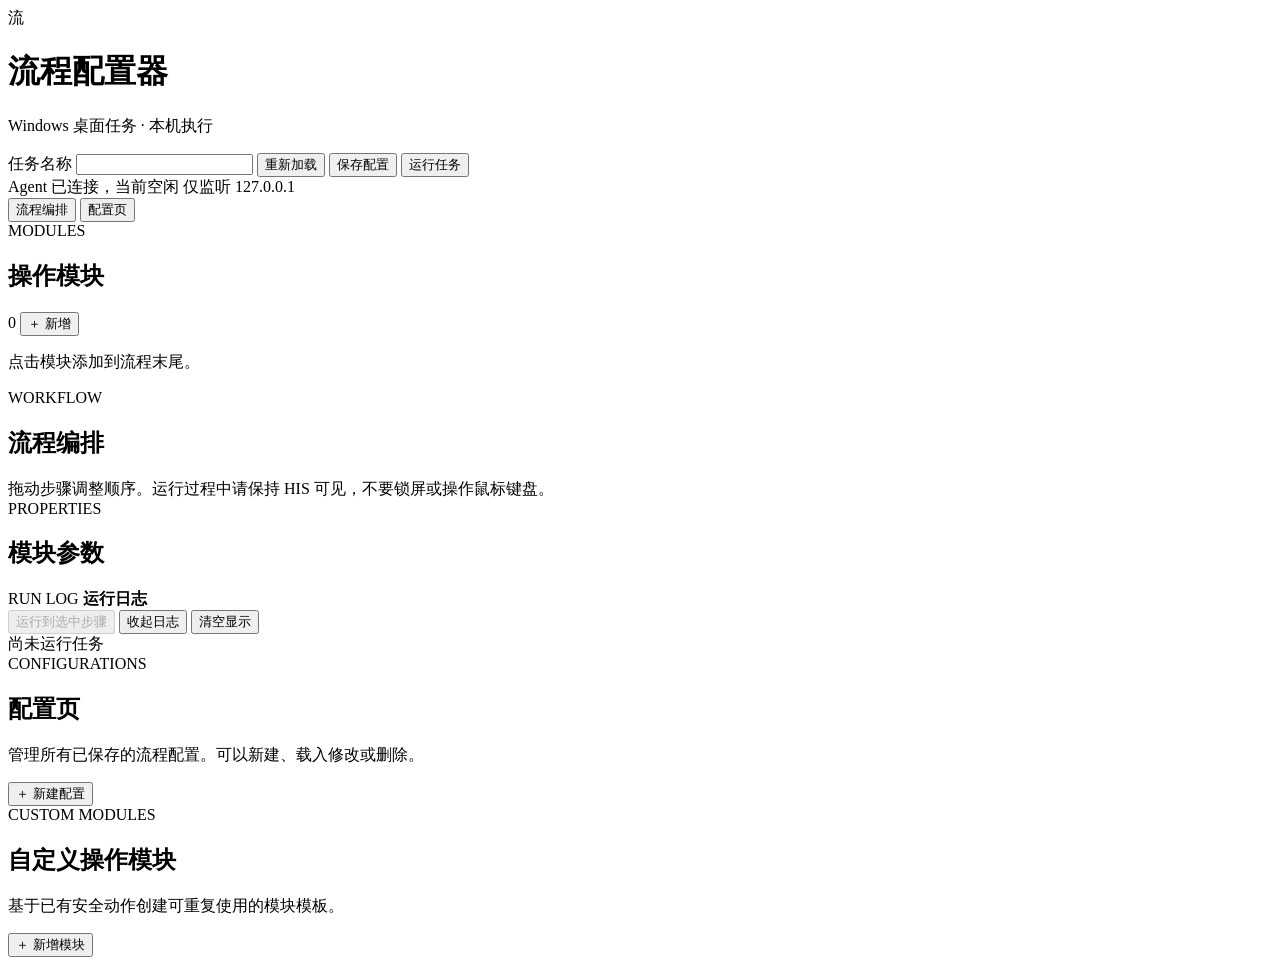
==== web/index.html @ 91d37469 "refactor: extract standalone flow configurator" ====
<!doctype html>
<html lang="zh-CN">
  <head>
    <meta charset="UTF-8" />
    <meta name="viewport" content="width=device-width, initial-scale=1.0" />
    <title>流程配置器</title>
    <link rel="stylesheet" href="/styles.css" />
  </head>
  <body>
    <header class="app-header">
      <div class="brand">
        <div class="brand-mark">流</div>
        <div>
          <h1>流程配置器</h1>
          <p>Windows 桌面任务 · 本机执行</p>
        </div>
      </div>
      <div class="toolbar">
        <label class="workflow-name">
          <span>任务名称</span>
          <input id="workflow-name" autocomplete="off" />
        </label>
        <button id="reload-button" class="button ghost">重新加载</button>
        <button id="save-button" class="button secondary">保存配置</button>
        <button id="run-button" class="button primary">运行任务</button>
        <button id="cancel-run-button" class="button danger" hidden>取消任务</button>
      </div>
    </header>

    <div id="status-strip" class="status-strip idle">
      <span class="status-dot"></span>
      <span id="status-text">Agent 已连接，当前空闲</span>
      <span class="local-only">仅监听 127.0.0.1</span>
    </div>

    <nav class="page-tabs" aria-label="主导航">
      <button class="page-tab active" data-page="flow">流程编排</button>
      <button class="page-tab" data-page="configs">配置页</button>
    </nav>

    <div id="page-flow" class="app-page active">
    <main class="workspace">
      <aside class="panel palette-panel">
        <div class="panel-title">
          <div>
            <span class="eyebrow">MODULES</span>
            <h2>操作模块</h2>
          </div>
          <div class="title-actions">
            <span id="module-count" class="count-pill">0</span>
            <button id="new-module-button" class="mini-button">＋ 新增</button>
          </div>
        </div>
        <p class="panel-help">点击模块添加到流程末尾。</p>
        <div id="module-palette" class="module-palette"></div>
      </aside>

      <section class="panel flow-panel">
        <div class="panel-title flow-title">
          <div>
            <span class="eyebrow">WORKFLOW</span>
            <h2>流程编排</h2>
          </div>
        </div>
        <div class="flow-note">
          拖动步骤调整顺序。运行过程中请保持 HIS 可见，不要锁屏或操作鼠标键盘。
        </div>
        <div id="flow-list" class="flow-list"></div>
        <button id="add-hint" class="empty-add" hidden>从左侧添加第一个模块</button>
      </section>

      <aside class="panel inspector-panel">
        <div class="panel-title">
          <div>
            <span class="eyebrow">PROPERTIES</span>
            <h2>模块参数</h2>
          </div>
        </div>
        <div id="inspector" class="inspector"></div>
      </aside>
    </main>

    <section class="console-panel">
      <div class="console-header">
        <div>
          <span class="eyebrow">RUN LOG</span>
          <strong>运行日志</strong>
        </div>
        <div class="console-actions">
          <button id="run-to-button" class="text-button" disabled>运行到选中步骤</button>
          <button id="toggle-log-button" class="text-button">收起日志</button>
          <button id="clear-log-button" class="text-button">清空显示</button>
        </div>
      </div>
      <div id="run-log" class="run-log">
        <div class="log-placeholder">尚未运行任务</div>
      </div>
      <div id="run-result" class="run-result" hidden></div>
    </section>
    </div>

    <section id="page-configs" class="app-page config-page">
      <div class="config-page-header">
        <div>
          <span class="eyebrow">CONFIGURATIONS</span>
          <h2>配置页</h2>
          <p>管理所有已保存的流程配置。可以新建、载入修改或删除。</p>
        </div>
        <button id="new-config-button" class="button primary blue">＋ 新建配置</button>
      </div>
      <div id="config-list" class="config-grid"></div>
      <div class="custom-library-header">
        <div>
          <span class="eyebrow">CUSTOM MODULES</span>
          <h2>自定义操作模块</h2>
          <p>基于已有安全动作创建可重复使用的模块模板。</p>
        </div>
        <button id="new-module-config-button" class="button secondary blue-outline">＋ 新增模块</button>
      </div>
      <div id="custom-module-list" class="custom-module-grid"></div>
    </section>

    <dialog id="module-dialog" class="editor-dialog">
      <form method="dialog" id="module-form">
        <div class="dialog-header">
          <div><span class="eyebrow">CUSTOM MODULE</span><h2>新增操作模块</h2></div>
          <button type="button" class="dialog-close cancel-dialog" aria-label="关闭">×</button>
        </div>
        <label class="form-field"><span>模块名称</span><input id="custom-module-name" type="text" required maxlength="80" /></label>
        <label class="form-field"><span>基于动作</span><select id="custom-module-base"></select></label>
        <label class="form-field"><span>模块说明</span><input id="custom-module-description" type="text" maxlength="300" /></label>
        <div class="dialog-subtitle">默认参数</div>
        <div id="custom-module-fields"></div>
        <div class="dialog-actions">
          <button type="button" class="button ghost-dark cancel-dialog">取消</button>
          <button id="save-module-button" type="submit" class="button primary blue">保存模块</button>
        </div>
      </form>
    </dialog>

    <dialog id="config-dialog" class="editor-dialog small-dialog">
      <form method="dialog" id="config-form">
        <div class="dialog-header">
          <div><span class="eyebrow">NEW CONFIG</span><h2>新建配置</h2></div>
          <button type="button" class="dialog-close cancel-dialog" aria-label="关闭">×</button>
        </div>
        <label class="form-field"><span>配置名称</span><input id="new-config-name" type="text" required maxlength="80" /></label>
        <label class="checkbox-field"><input id="clone-current-config" type="checkbox" checked />复制当前流程中的步骤</label>
        <div class="dialog-actions">
          <button type="button" class="button ghost-dark cancel-dialog">取消</button>
          <button id="create-config-button" type="submit" class="button primary blue">创建并编辑</button>
        </div>
      </form>
    </dialog>

    <div id="toast" class="toast" role="status" aria-live="polite"></div>
    <script src="/app.js" defer></script>
  </body>
</html>
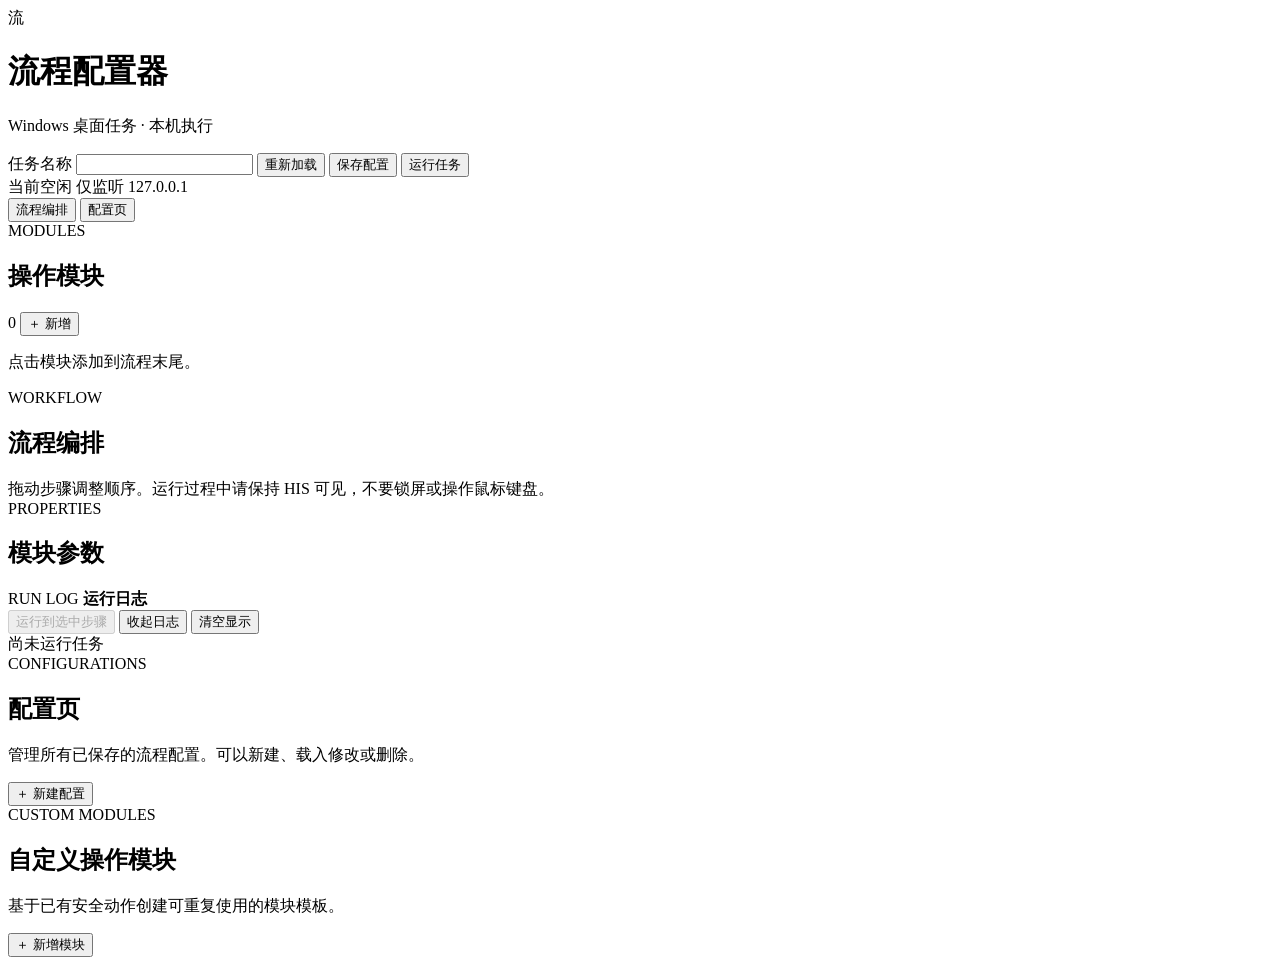
==== commit 877f7575: "feat: add OCR table expansion and capture workflow" ====
--- a/web/index.html
+++ b/web/index.html
@@ -29,7 +29,7 @@
 
     <div id="status-strip" class="status-strip idle">
       <span class="status-dot"></span>
-      <span id="status-text">Agent 已连接，当前空闲</span>
+      <span id="status-text">当前空闲</span>
       <span class="local-only">仅监听 127.0.0.1</span>
     </div>
 
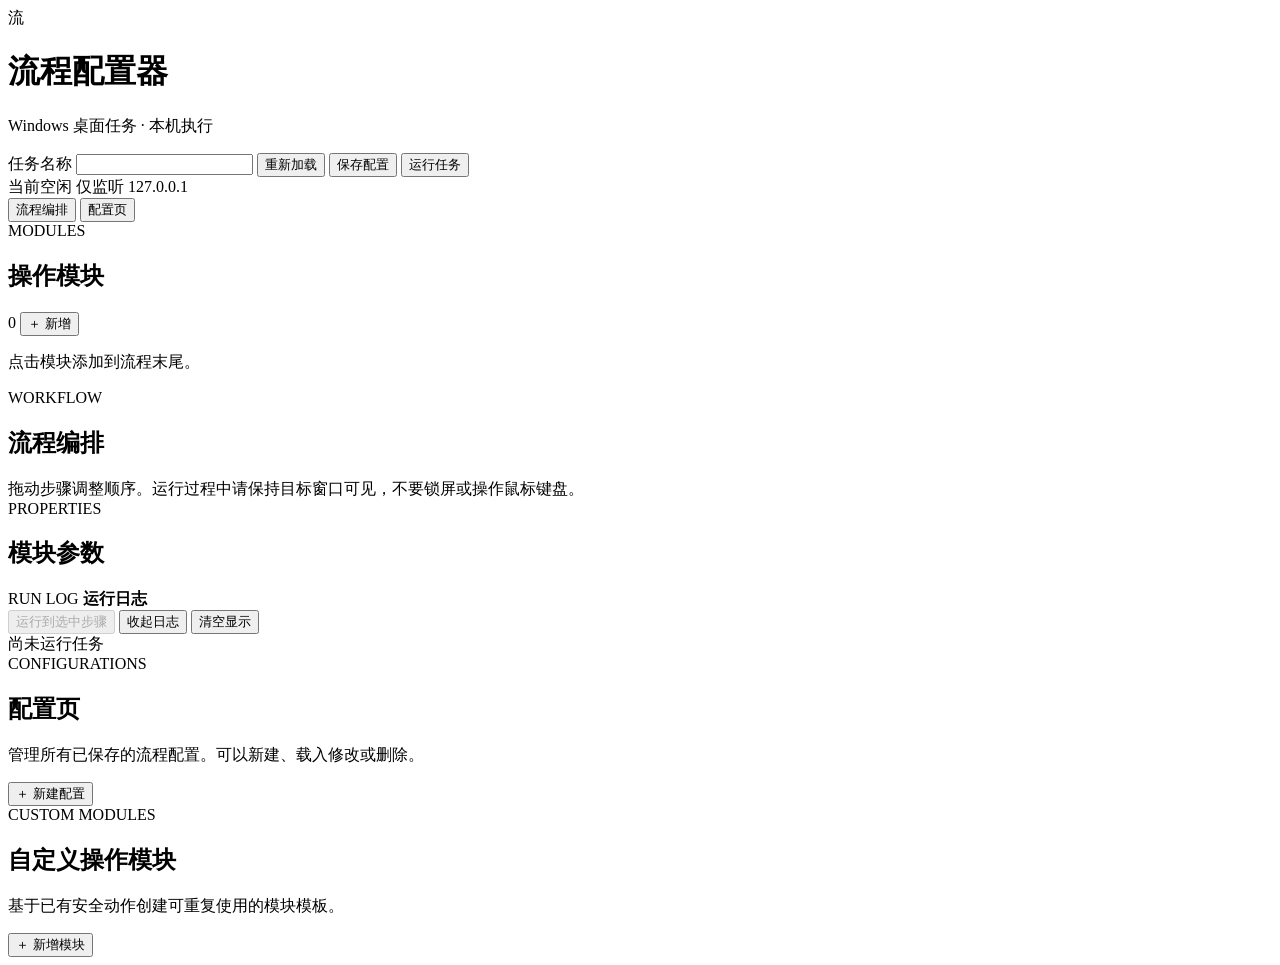
==== commit 78617b29: "纯ocr视觉定位success" ====
--- a/web/index.html
+++ b/web/index.html
@@ -63,7 +63,7 @@
           </div>
         </div>
         <div class="flow-note">
-          拖动步骤调整顺序。运行过程中请保持 HIS 可见，不要锁屏或操作鼠标键盘。
+          拖动步骤调整顺序。运行过程中请保持目标窗口可见，不要锁屏或操作鼠标键盘。
         </div>
         <div id="flow-list" class="flow-list"></div>
         <button id="add-hint" class="empty-add" hidden>从左侧添加第一个模块</button>
@@ -81,6 +81,15 @@
     </main>
 
     <section class="console-panel">
+      <div
+        id="console-resizer"
+        class="console-resizer"
+        role="separator"
+        aria-label="调整运行日志高度"
+        aria-orientation="horizontal"
+        tabindex="0"
+        title="上下拖动调整日志高度；双击恢复默认高度"
+      ></div>
       <div class="console-header">
         <div>
           <span class="eyebrow">RUN LOG</span>
